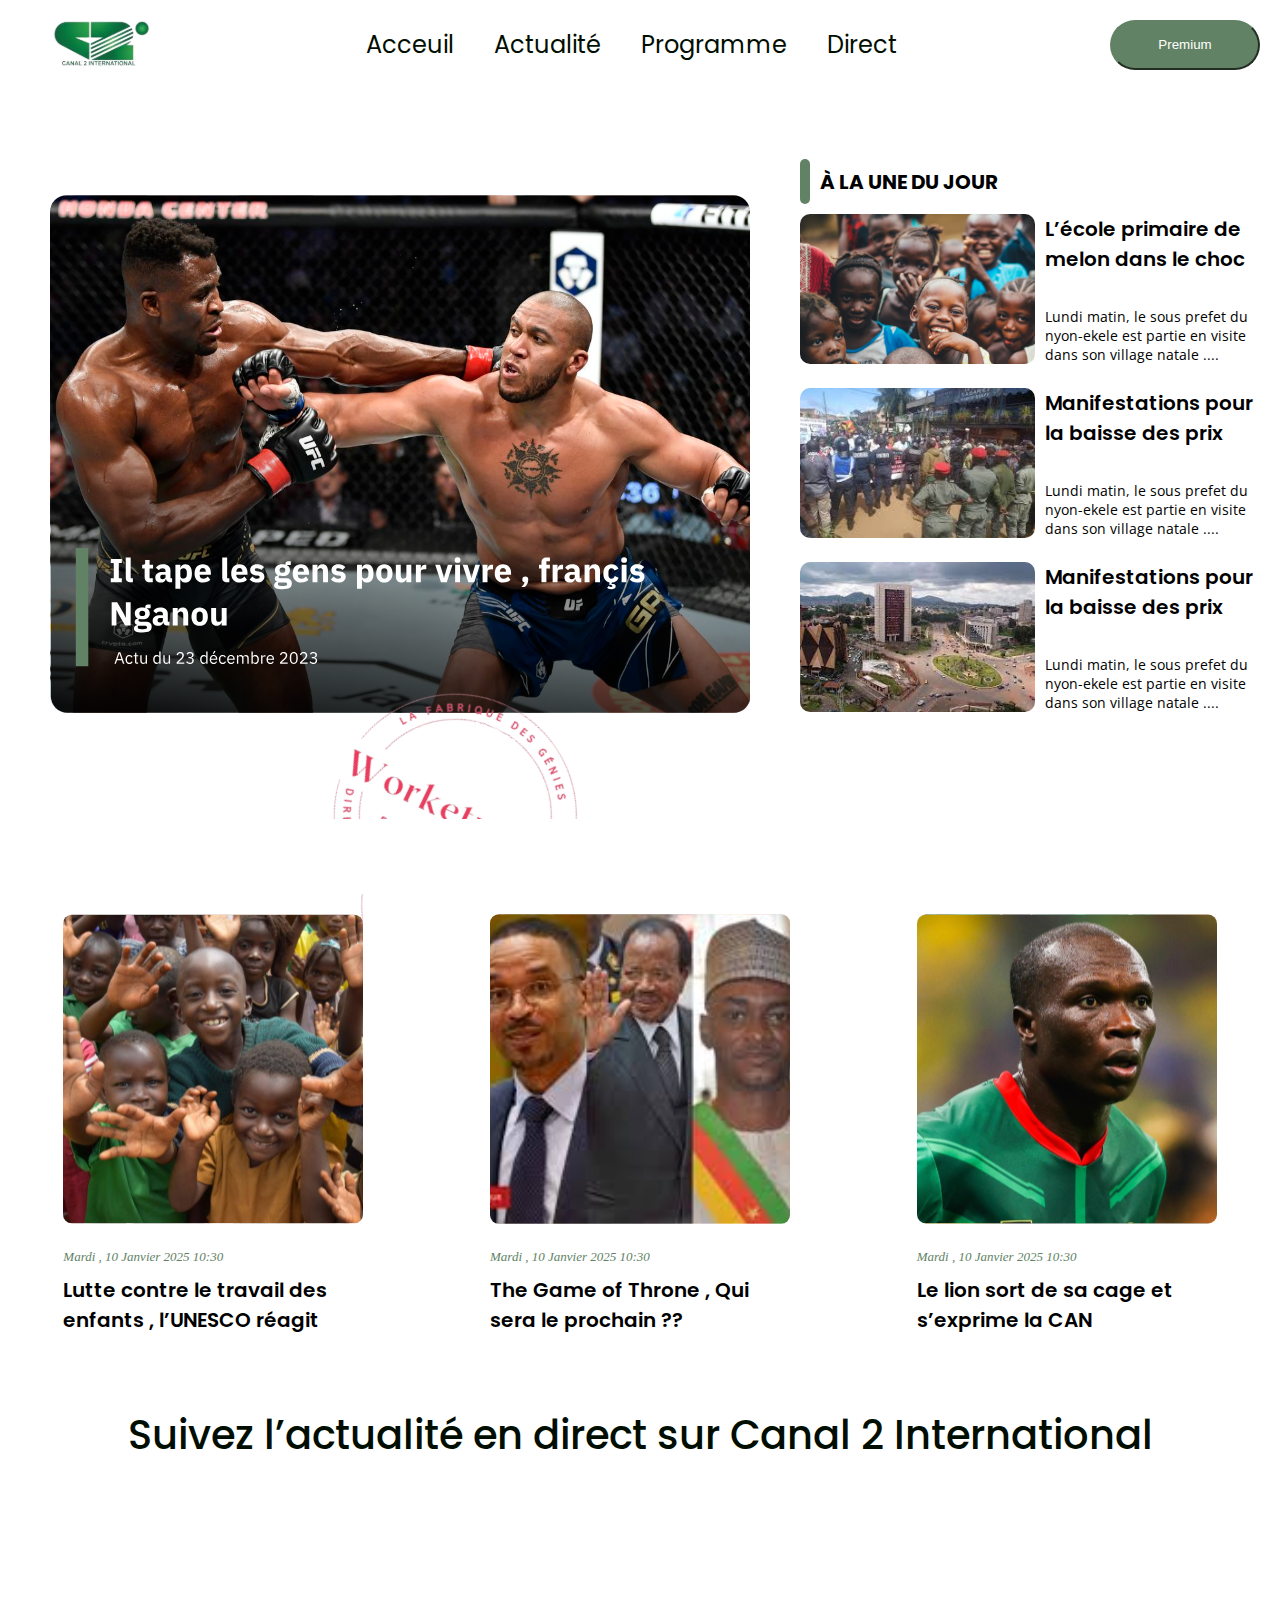
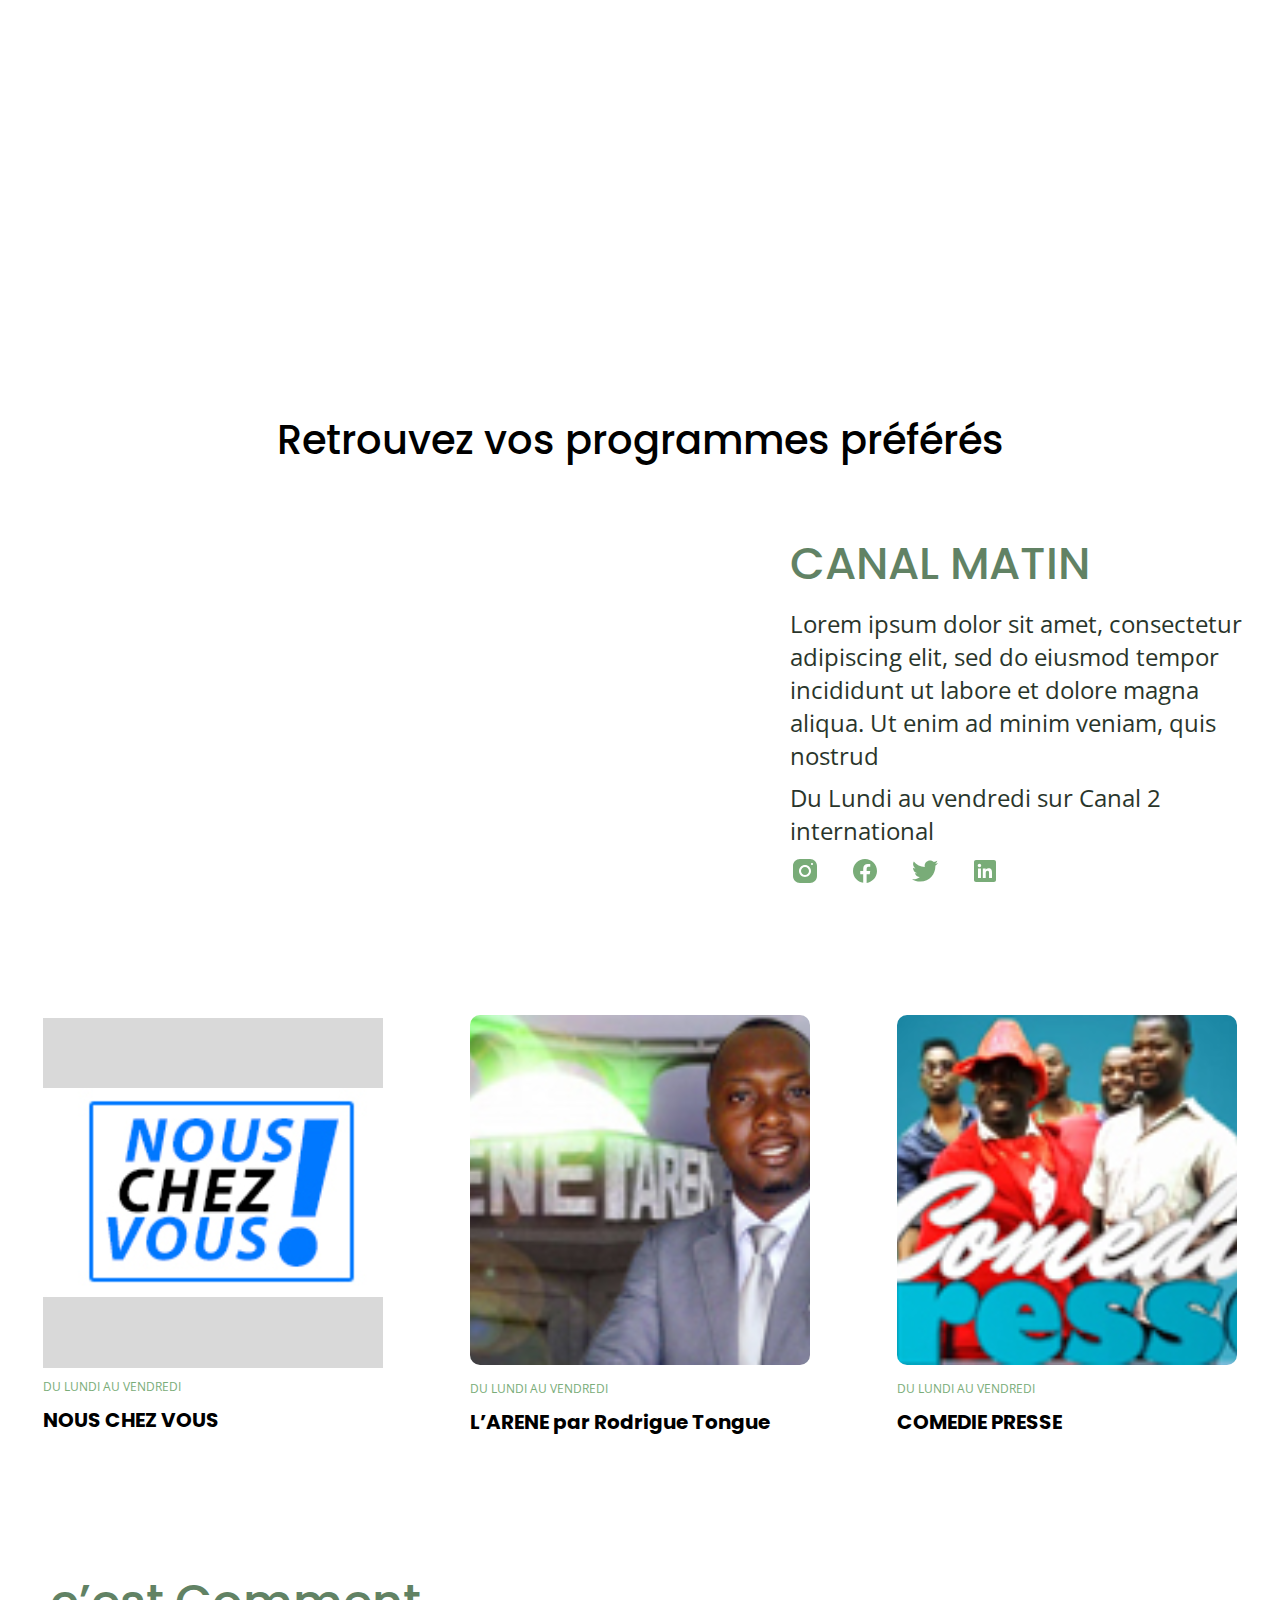
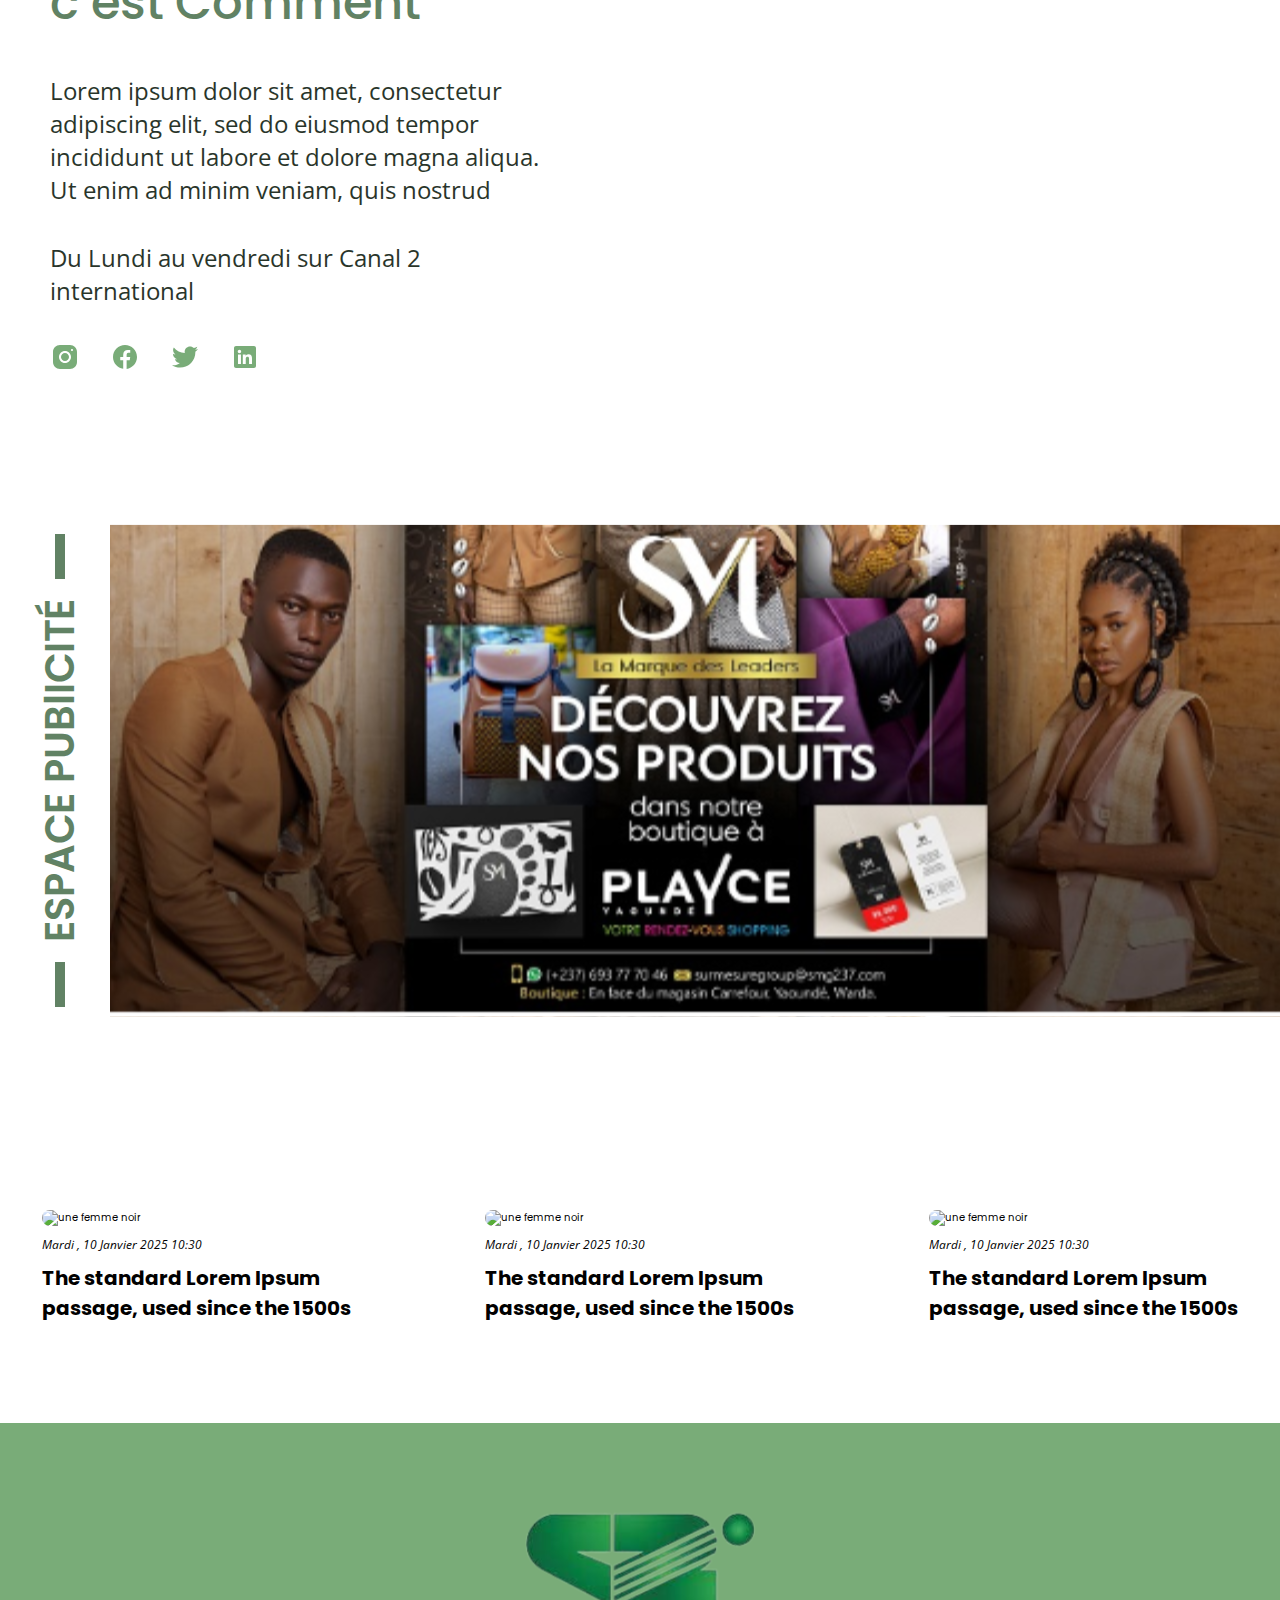
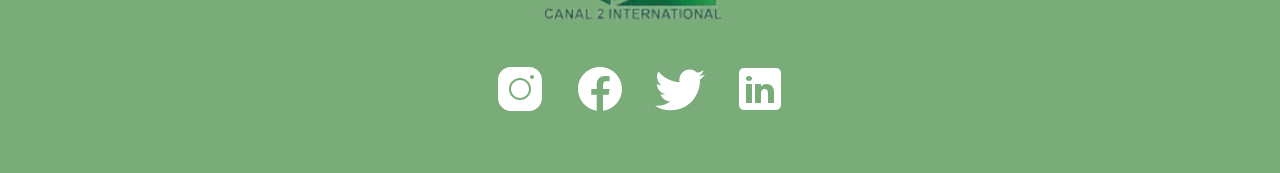
==== index.html @ e52356c8 "finish" ====
<!DOCTYPE html>
<html lang="en">
  <head>
    <meta charset="UTF-8" />
    <meta name="viewport" content="width=device-width, initial-scale=1.0" />
    <link rel="stylesheet" href="assets/css/style.css" />
    <title>Canal 2 internationnal</title>
  </head>

  <body>
    <section class="header">
      <div class="navbar">
        <img src="assets/img/logo-canal2.svg" alt="logo de canal2" />
        <div class="nav">
          <nav>
            <ul>
              <li><a href="">Acceuil</a></li>
              <li><a href="">Actualité</a></li>
              <li><a href="">Programme</a></li>
              <li><a href="">Direct</a></li>
            </ul>
          </nav>
        </div>
        <button>Premium</button>
      </div>
    </section>

    <section class="first-container">
      <div class="Nganou">
        <div class="background-img">
          <img src="assets/img/Nganou.svg" alt="un combat de Francis Nganou" />
        </div>
      </div>

      <div class="alaunedujour">
        <div class="title">
          <div class="barre-verte"></div>
          <h1>À LA UNE DU JOUR</h1>
        </div>
        <div class="news">
          <div class="parent">
            <img src="assets/img/enfants-joyeux.svg" alt="des enfants joyeux" />
            <div class="text-img">
              <h2>L’école primaire de melon dans le choc</h2>
              <p>
                Lundi matin, le sous prefet du nyon-ekele est partie en visite
                dans son village natale ....
              </p>
            </div>
          </div>

          <div class="parent">
            <img
              src="assets/img/force-de-securité.svg"
              alt="une manifestation"
            />
            <div class="text-img">
              <h2>Manifestations pour la baisse des prix</h2>
              <p>
                Lundi matin, le sous prefet du nyon-ekele est partie en visite
                dans son village natale ....
              </p>
            </div>
          </div>

          <div class="parent">
            <img
              src="assets/img/poste-centrale.svg"
              alt="poste centrale de yaoundé"
            />
            <div class="text-img">
              <h2>Manifestations pour la baisse des prix</h2>
              <p>
                Lundi matin, le sous prefet du nyon-ekele est partie en visite
                dans son village natale ....
              </p>
            </div>
          </div>
        </div>
      </div>
    </section>

    <section class="second-section">
      <div class="card-container">
        <img src="assets/img/enfant-joyeux-2.svg" alt="enfants travailleurs" />
        <div class="texte">
          <p>Mardi , 10 Janvier 2025 10:30</p>
          <h1>Lutte contre le travail des <br />enfants , l’UNESCO réagit</h1>
        </div>
      </div>

      <div class="card-container">
        <img src="assets/img/president.svg" alt="le président" />
        <div class="texte">
          <p>Mardi , 10 Janvier 2025 10:30</p>
          <h1>The Game of Throne , Qui <br />sera le prochain ??</h1>
        </div>
      </div>

      <div class="card-container">
        <img src="assets/img/vincent-aboubakar.svg" alt="vincent aboubakar" />
        <div class="texte">
          <p>Mardi , 10 Janvier 2025 10:30</p>
          <h1>
            Le lion sort de sa cage et <br />
            s’exprime la CAN
          </h1>
        </div>
      </div>
    </section>

    <section class="actualite">
      <h1>Suivez l’actualité en direct sur Canal 2 International</h1>
      <div class="video-zogo">
        <iframe
          width="560"
          height="315"
          src="https://www.youtube.com/embed/KUTPD2G946o?si=LKv_XAJVpcHr-84c"
          title="YouTube video player"
          frameborder="0"
          allow="accelerometer; autoplay; clipboard-write; encrypted-media; gyroscope; picture-in-picture; web-share"
          referrerpolicy="strict-origin-when-cross-origin"
          allowfullscreen
        ></iframe>
      </div>
    </section>

    <section class="programme">
      <h1>Retrouvez vos programmes préférés</h1>
      <div class="together">
        <div class="canal-matin">
          <iframe
            width="560"
            height="315"
            src="https://www.youtube.com/embed/G9CvXDHegdo?si=Xrhlc-I5JY6jbxoQ"
            title="YouTube video player"
            frameborder="0"
            allow="accelerometer; autoplay; clipboard-write; encrypted-media; gyroscope; picture-in-picture; web-share"
            referrerpolicy="strict-origin-when-cross-origin"
            allowfullscreen
          ></iframe>
        </div>
        <div class="text-canalmatin">
          <h1>CANAL MATIN</h1>
          <p>
            Lorem ipsum dolor sit amet, consectetur adipiscing elit, sed do
            eiusmod tempor incididunt ut labore et dolore magna aliqua. Ut enim
            ad minim veniam, quis nostrud
          </p>
          <p>Du Lundi au vendredi sur Canal 2 international</p>
          <div class="matin-icon">
            <a href=""
              ><img src="assets/img/icons8-instagram.svg" alt="logo instagram"
            /></a>
            <a href=""
              ><img
                src="assets/img/icons8-facebook-nouveau.svg"
                alt="logo facebook"
            /></a>
            <a href="">
              <img src="assets/img/icons8-twitter.svg" alt="logo twiter"
            /></a>
            <a href=""
              ><img src="assets/img/icons8-linkedin.svg" alt="logo linkedin"
            /></a>
          </div>
        </div>
      </div>
    </section>

    <section class="other-programme">
      <div class="bloc">
        <div class="bloc-img">
          <div class="white-card">
            <img
              src="assets/img/nous chez vous.svg"
              alt="emission nous chez vous"
            />
          </div>
        </div>
        <div class="bloc-text">
          <p>DU LUNDI AU VENDREDI</p>
          <h1>NOUS CHEZ VOUS</h1>
        </div>
      </div>

      <div class="bloc">
        <div class="bloc-img">
          <img src="assets/img/L'ARÈNE.svg" alt="emission l'arène" />
        </div>
        <div class="bloc-text">
          <p>DU LUNDI AU VENDREDI</p>
          <h1>L’ARENE par Rodrigue Tongue</h1>
        </div>
      </div>

      <div class="bloc">
        <div class="bloc-img">
          <img
            src="assets/img/comedie presse.svg"
            alt="emission comédie presse"
          />
        </div>
        <div class="bloc-text">
          <p>DU LUNDI AU VENDREDI</p>
          <h1>COMEDIE PRESSE</h1>
        </div>
      </div>
    </section>

    <section class="comment">
      <div class="bigger">
        <div class="comment-text">
          <h1>c’est Comment</h1>
          <p>
            Lorem ipsum dolor sit amet, consectetur adipiscing elit, sed do
            eiusmod tempor incididunt ut labore et dolore magna aliqua. Ut enim
            ad minim veniam, quis nostrud
          </p>
          <p>Du Lundi au vendredi sur Canal 2 international</p>
          <div class="matin-icon">
            <a href=""
              ><img src="assets/img/icons8-instagram.svg" alt="logo instagram"
            /></a>
            <a href=""
              ><img
                src="assets/img/icons8-facebook-nouveau.svg"
                alt="logo facebook"
            /></a>
            <a href="">
              <img src="assets/img/icons8-twitter.svg" alt="logo twiter"
            /></a>
            <a href=""
              ><img src="assets/img/icons8-linkedin.svg" alt="logo linkedin"
            /></a>
          </div>
        </div>

        <div class="comment-img">
          <iframe
            width="560"
            height="315"
            src="https://www.youtube.com/embed/RKC0H12VLCM?si=16-VO_vC5bZf873r"
            title="YouTube video player"
            frameborder="0"
            allow="accelerometer; autoplay; clipboard-write; encrypted-media; gyroscope; picture-in-picture; web-share"
            referrerpolicy="strict-origin-when-cross-origin"
            allowfullscreen
          ></iframe>
        </div>
      </div>
    </section>

    <section class="leader">
      <div class="leader-barre">
        <div class="barre-verte2"></div>
        <div class="pub">
          <h1>ESPACE PUBlICITÉ</h1>
        </div>
        <div class="barre-verte2"></div>
      </div>

      <img src="assets/img/place.svg" alt="Playce" />
    </section>

    <section class="femme-noir">
      <div class="big">
        <div class="femme-img">
          <img src="assets/img/femme noir.svg" alt="une femme noir" />
        </div>
        <div class="femme-text">
          <p>Mardi , 10 Janvier 2025 10:30</p>
          <h1>The standard Lorem Ipsum <br />passage, used since the 1500s</h1>
        </div>
      </div>

      <div class="big">
        <div class="femme-img">
          <img src="assets/img/femme noir.svg" alt="une femme noir" />
        </div>
        <div class="femme-text">
          <p>Mardi , 10 Janvier 2025 10:30</p>
          <h1>The standard Lorem Ipsum <br />passage, used since the 1500s</h1>
        </div>
      </div>

      <div class="big">
        <div class="femme-img">
          <img src="assets/img/femme noir.svg" alt="une femme noir" />
        </div>
        <div class="femme-text">
          <p>Mardi , 10 Janvier 2025 10:30</p>
          <h1>The standard Lorem Ipsum <br />passage, used since the 1500s</h1>
        </div>
      </div>
    </section>

    <footer>
      <div class="fouter">
        <img
          src="assets/img/logo-canal2.svg"
          alt="logo de canal2"
          class="logo-footer"
        />
        <div class="icon">
          <a href=""
            ><img src="assets/img/white instagram.svg" alt="logo instagram"
          /></a>
          <a href=""
            ><img src="assets/img/white facebook.svg" alt="logo facebook"
          /></a>
          <a href="">
            <img src="assets/img/white twiter.svg" alt="logo twiter"
          /></a>
          <a href=""
            ><img src="assets/img/white linkedin.svg" alt="logo linkedin"
          /></a>
        </div>
      </div>
    </footer>
  </body>
</html>
---- assets/css/style.css ----
@import url('https://fonts.googleapis.com/css2?family=IBM+Plex+Sans:ital,wght@0,100;0,200;0,300;0,400;0,500;0,600;0,700;1,100;1,200;1,300;1,400;1,500;1,600;1,700&family=Open+Sans:ital,wght@0,300..800;1,300..800&family=Poppins:ital,wght@0,100;0,200;0,300;0,400;0,500;0,600;0,700;0,800;0,900;1,100;1,200;1,300;1,400;1,500;1,600;1,700;1,800;1,900&family=Roboto:ital,wght@0,100;0,300;0,400;0,500;0,700;0,900;1,100;1,300;1,400;1,500;1,700;1,900&display=swap');

*,
*::after,
*::before {
  margin: 0;
  padding: 0;
  outline: 0;
  box-sizing: border-box;
}

html {
  margin: 0;
  padding: 0;
  font-size: 10px;
  font-family: IBM Plex Sans", sans-serif;
}

body p {
  font-family: "Open Sans", sans-serif;
}

body {
  font-family: "Poppins", serif;
  width: 100%;
  height: 100%;
}
/* !---------------------------------------------------------------- */
/* ?section nav barre */

.navbar {
  display: flex;
  justify-content: space-between;
  align-items: center;
  padding: 1rem 2rem 0rem 5rem;
}

ul {
  list-style: none;
  display: flex;
  justify-content: space-between;
  align-items: center;
  gap: 4rem;
}

a {
  text-decoration: none;
  color: #000e01;
  font-size: 2.4rem;
  font-weight: 400;
}

a:hover {
  color: #618264;
  text-decoration: underline;
}

button {
  width: 15rem;
  height: 5rem;
  border-radius: 5rem;
  background: #618264;
  border-color: #618264;
  color: white;
}

button:hover {
  background: #0d5313;
  transition: all 500ms ease;
  box-shadow: 0.3rem 0.3rem 0.3rem rgb(26, 25, 25);
  color: #d1e7fc;
}

/*! ------------------------------------------------------------------------------------- */
/* ?section first-container */

.first-container {
  display: flex;
  justify-content: space-between;
  gap: 5rem;
  padding: 1rem 2rem 0rem 5rem;
}

.Nganou {
  flex: 1;
}

.alaunedujour {
  flex: 1;
  padding-top: 7rem;
}

.background-img>img {
  width: 70rem;
  height: 73rem;
}

.title {
  display: flex;
  align-items: center;
  gap: 1rem;
  padding-bottom: 1rem;
}

.barre-verte {
  height: 4.5rem;
  width: 1rem;
  background-color: #618264;
  font-weight: 600;
  font-size: 2rem;
  border-radius: 2rem;
}

.news {
  display: flex;
  flex-direction: column;
  justify-content: space-between;
  gap: 2.4rem;
}

.parent {
  display: flex;
  justify-content: space-between;
  gap: 1rem;
}

.text-img {
  display: flex;
  flex-direction: column;
  justify-content: space-between;
}

.text-img>p {
    font-size: 1.4rem;
    font-weight: 400;
}
h2 {
    font-size: 2rem;
    font-weight: 600;
}

/*! --------------------------------------------------------------------------- */
/* ?second-section */

.second-section {
    display: flex;
    justify-content: space-around;
    padding-top: 7rem;
}

.card-container img {
    width: 30rem;
    height: 35rem;
}

.texte>p {
    font-family: Inter;
font-size: 13px;
font-style: italic;
font-weight: 400;
color: #618264;
}

.texte>h1 {
   font-size: 2rem;
   font-weight: 600;
   color: 618264;
}

.texte {
    display: flex;
    flex-direction: column;
    gap: 1rem;
}

/* !---------------------------------------------------------------------------------------------- */
/*  ?section actualite*/

.actualite {
  padding-top: 7rem;
  display: flex;
  flex-direction: column;
  align-items: center;
  justify-content: center;
}

.actualite>h1 {
  text-align: center;
  font-weight: 500;
  font-size: 4rem;
  color:#000e01;
  padding-bottom: 4rem;
}

.video-zogo>iframe {
  border-radius: 2rem;
  height: 40rem;
  width: 80rem;
}

/* !--------------------------------------------------------------------------------------------------- */
/* ?section programme */

.programme {
  padding-top: 10rem;
}

.programme>h1 {
  font-size: 4rem;
  font-weight: 500;
  text-align: center;
}

.together {
  padding : 4rem 0rem 0rem 4rem;
  display: flex;
  justify-content: space-around;
  gap: 3rem;
}

.canal-matin>iframe {
  border-radius: 2rem;
  width: 70rem;
  height: 40rem;
}

.text-canalmatin {
  display: flex;
  flex-direction: column;
  justify-content: space-between;
  padding: 2rem;
}
.text-canalmatin>h1 {
  font-weight: 500;
  font-size: 4.5rem;
  color: #618264;
}

.text-canalmatin>p {
  font-weight: 400;
  font-size: 2.4rem;
  color: #000e01;
  opacity: 84%;
}

.matin-icon {
  display: flex;
  gap: 3rem ;
}

/*! ---------------------------------------------------------------------------------------------------- */
/* ?other-programme secton */

.other-programme {
  display: flex;
  justify-content: space-around;
  align-items: center;
  padding-top: 10rem;
}

.white-card {
  width: 34rem;
  height: 35rem;
  color: white;
  display: flex;
  flex-direction: column;
  justify-content: center;
  background-color:#D9D9D9;
}

.bloc-img>img {
  width: 34rem;
  height: 35rem;
}

.bloc-text {
  display: flex;
  flex-direction: column;
  gap: 1rem;
  padding-top: 1rem;
}

.bloc-text>p {
  font-size: 1.2rem;
  color: #79AC78;
}

/* !------------------------------------------------------------------------------------------ */
/*? footer section */

footer {
  background: #79AC78;
  height: 35rem;
  width: 100%;
  display: flex;
  justify-content: center;
  padding: 5rem;
}

.fouter {
  display: flex;
  flex-direction: column;
  align-items: center;
}

.logo-footer {
  width: 25rem;
  height: 30rem;
}

.icon {
  display: flex;
  gap: 3rem;
}

/* !------------------------------------------------------------------------------------------------------ */
/* ?leader section */

.leader {
  padding: 10rem 0rem 5rem 3rem;
  display: flex;
  justify-content: space-between;
  align-items: center;
  gap: 2rem;
}

.leader-barre {
  display: flex;
  /* flex-direction: column; */
  /* justify-content: center; */
  align-items: center;
  gap: 2rem;
  writing-mode: vertical-rl;
  transform: rotate(180deg);
}

.pub>h1 {
  font-weight: 600;
  font-size: 4rem;
  color: #618264;
  
}

.barre-verte2 {
  height: 4.5rem;
  width: 1rem;
  background-color: #618264;
  font-weight: 600;
  font-size: 2rem;
}

.leader>img {
  width: 117rem;
  height: 579px;
}

/* !---------------------------------------------------------------------------------------------------------- */
/* ?section femme-noir */

.femme-noir {
display: flex;
justify-content: space-around;
gap: 5rem;
padding: 10rem 0rem 10rem 0rem;

}

.femme-img>img {
  width: 34rem;
  height: 35rem;
  border-radius: 1rem;
}

.femme-text {
  display: flex;
  flex-direction: column;
  gap: 1rem;
  padding-top: 1rem;
}

.femme-text>p {
  font-weight: 400;
  font-size: 1.2rem;
  font-style: italic;
}

.femme>h1 {
  font-size: 2.4rem;
  font-weight: 500;
  color: #000e01;
}

/* !------------------------------------------------------------------------------------------------------------------- */
/* ?comment section */

.comment {
  padding: 13rem 5rem 0rem 5rem;
}

.comment-text>h1 {
  font-weight: 500;
  font-size: 4.8rem;
  color: #618264  ;
}

.comment-text>p {
  font-weight: 400;
  font-size: 2.4rem;
  color: #000e01;
  opacity: 84%;
}

.comment-text {
  display: flex;
  flex-direction: column;
  gap: 3.5rem;
  align-content: center;
}

.bigger {
  display: flex;
  justify-content: space-around;
  gap: 6rem;
}

.comment-img>iframe {
  width: 60rem;
  height: 40rem;
  border-radius: 2rem;
}
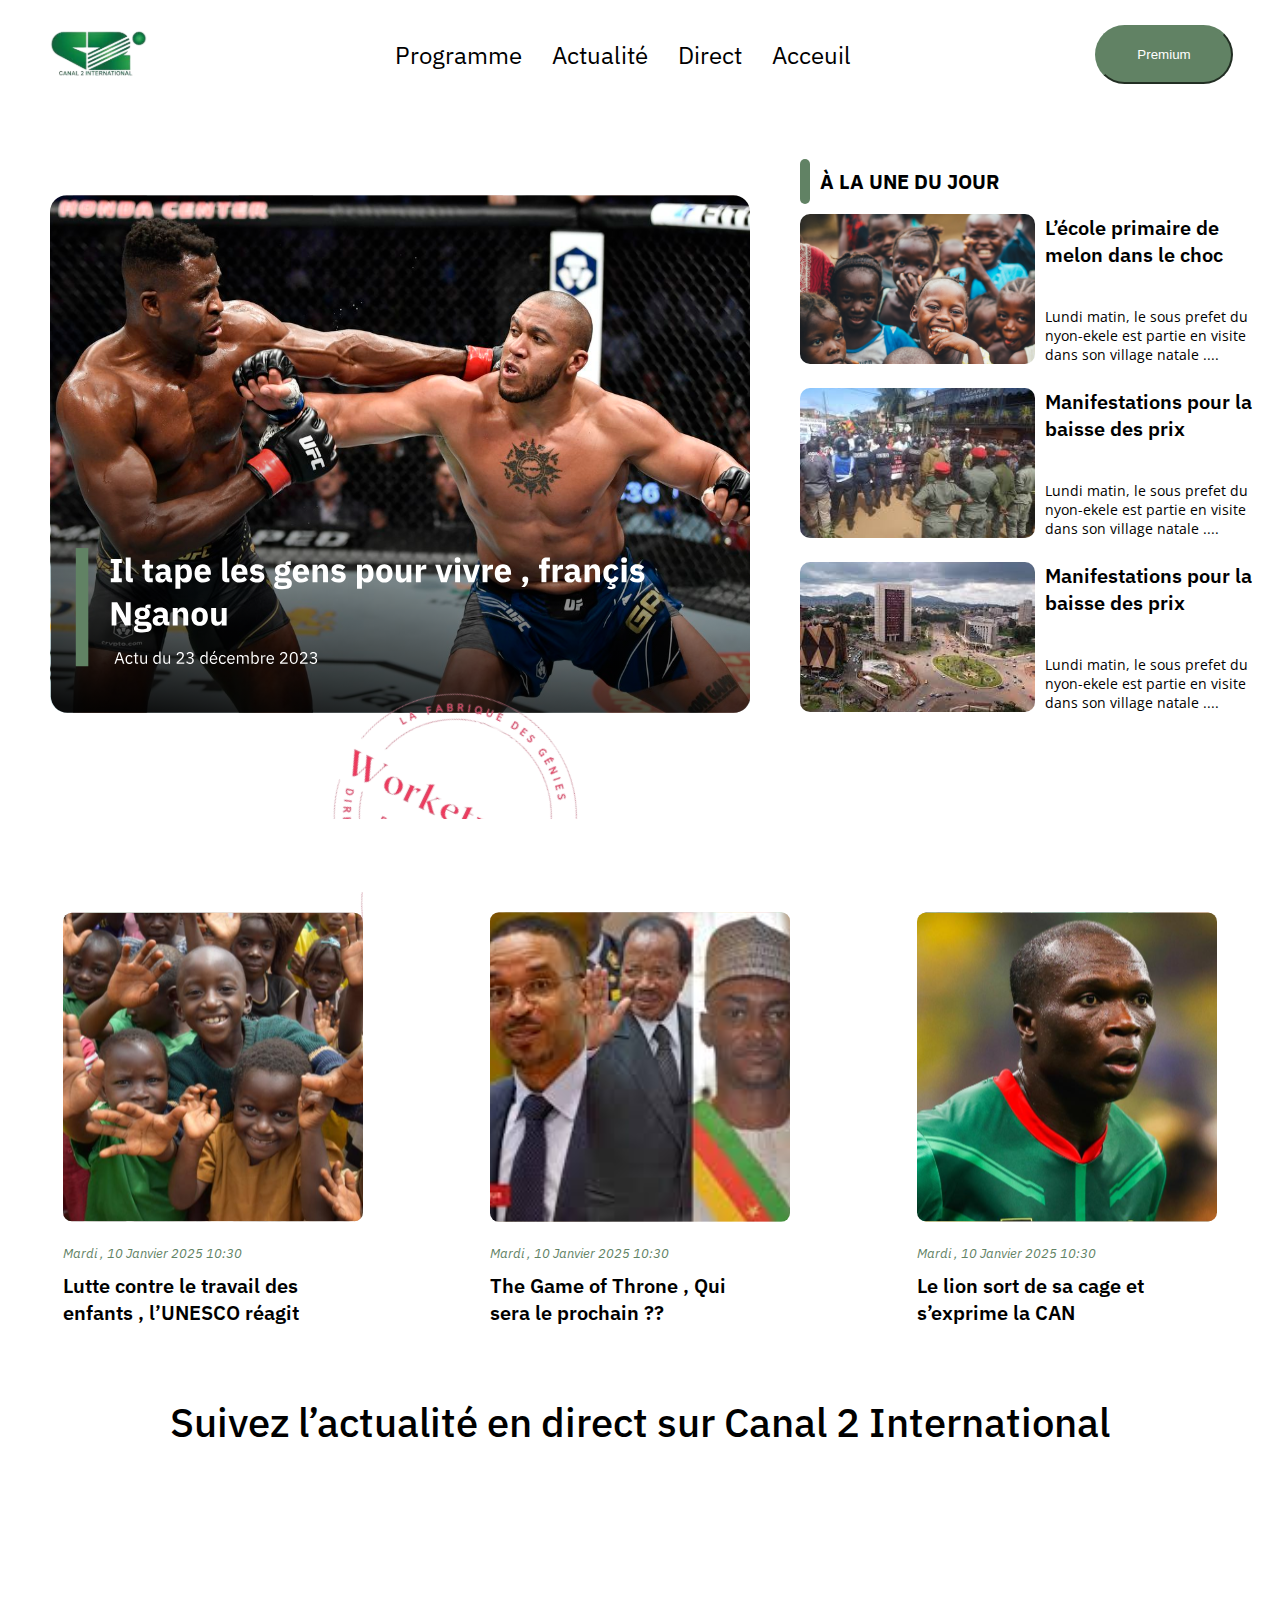
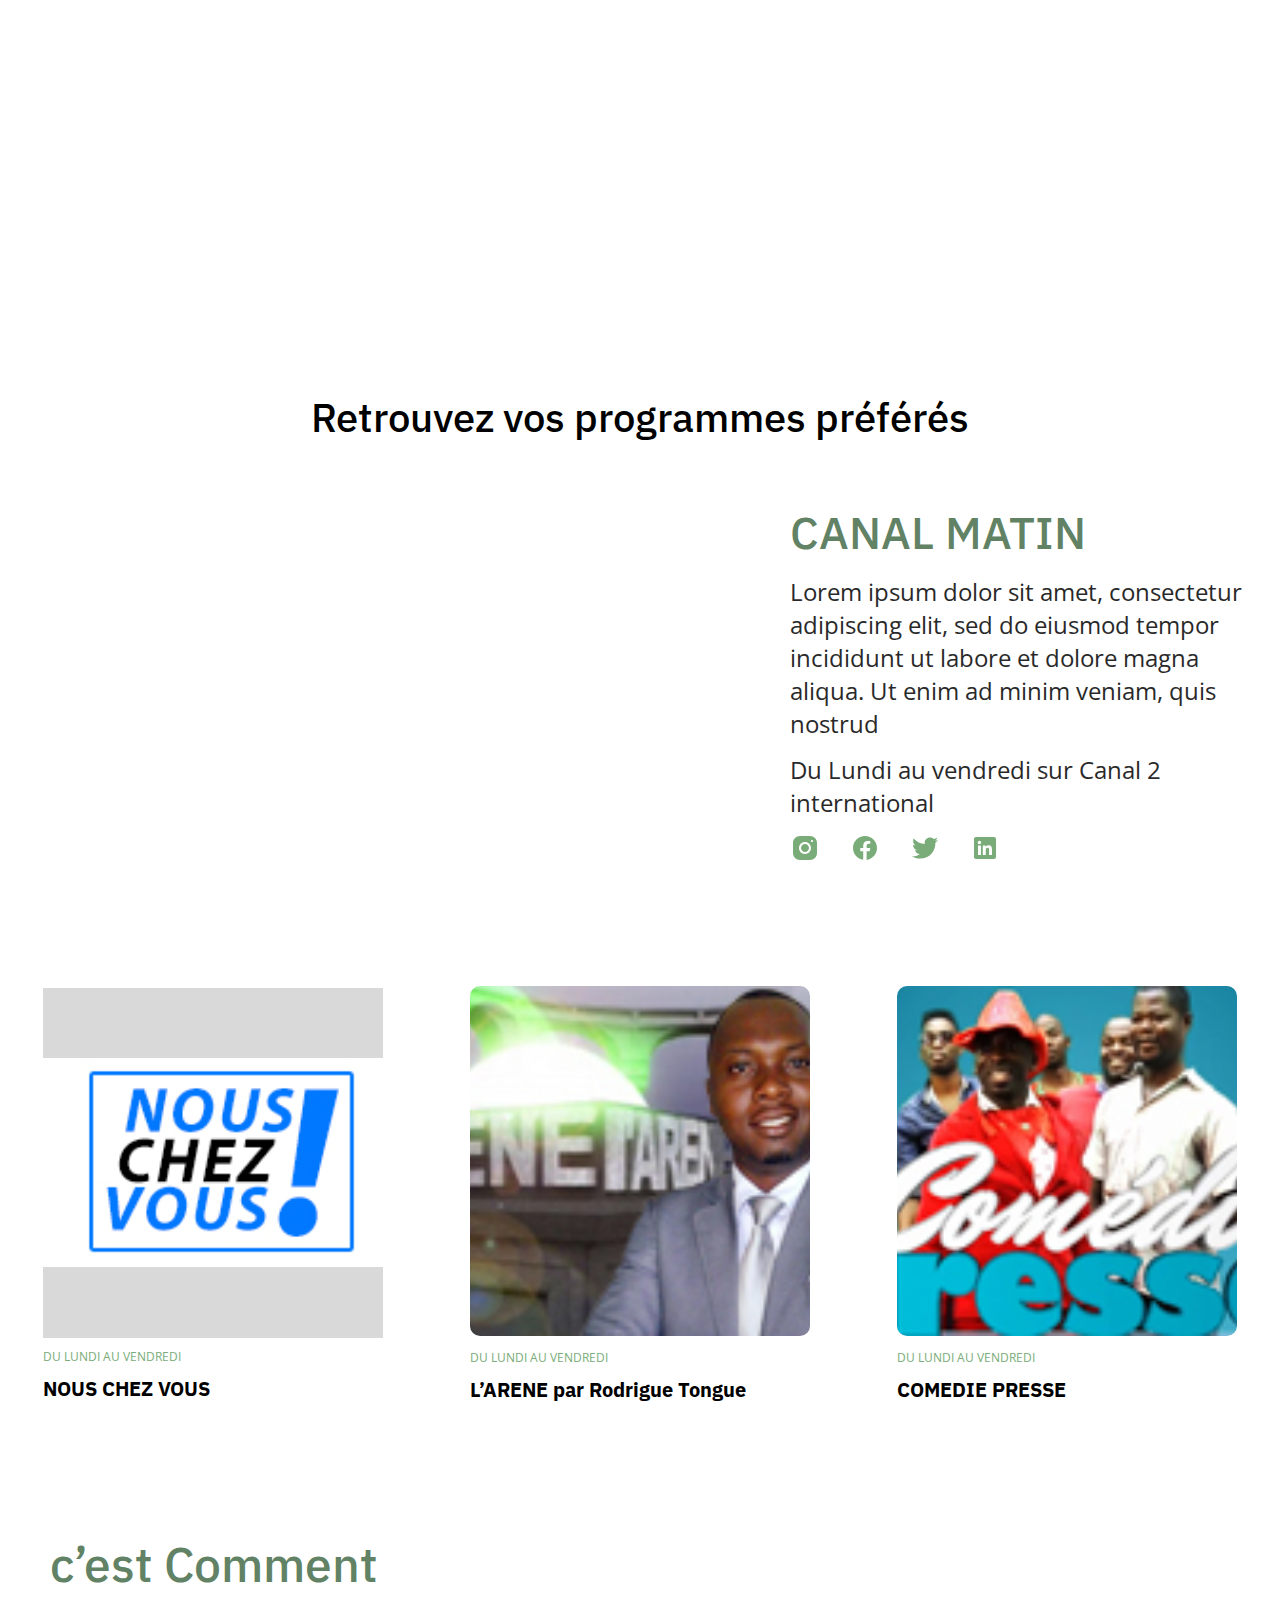
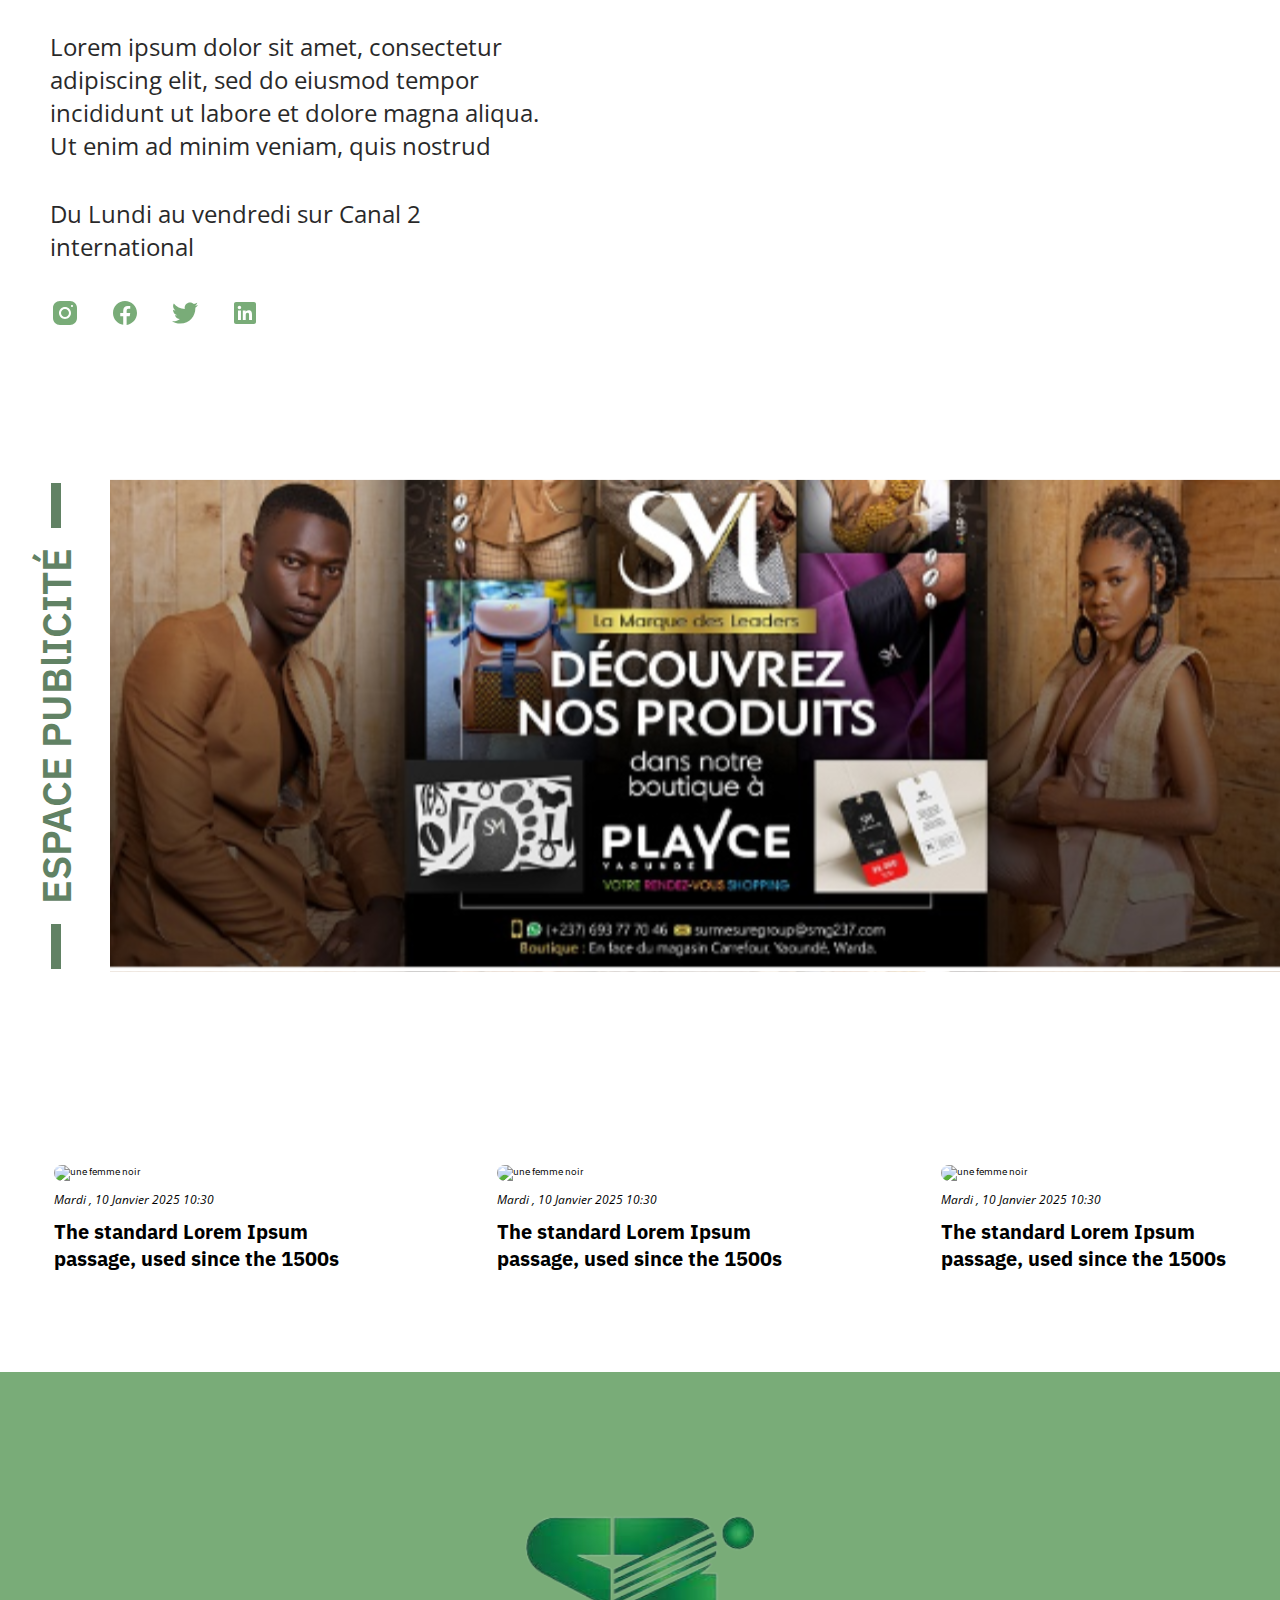
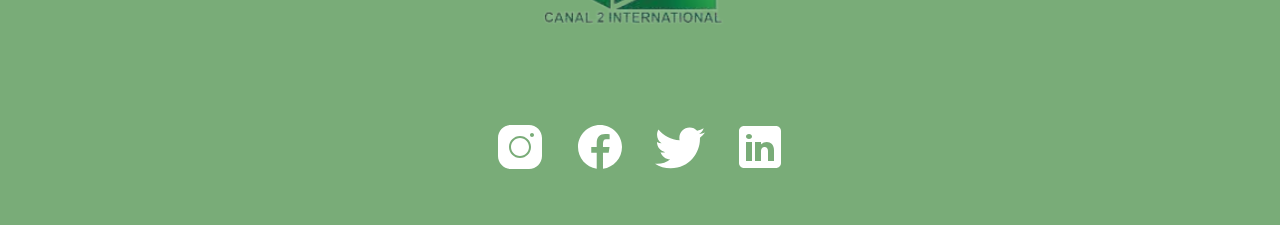
==== commit ca82e105: "retouches" ====
--- a/index.html
+++ b/index.html
@@ -8,22 +8,22 @@
   </head>
 
   <body>
-    <section class="header">
+    <header>
       <div class="navbar">
         <img src="assets/img/logo-canal2.svg" alt="logo de canal2" />
         <div class="nav">
           <nav>
             <ul>
-              <li><a href="">Acceuil</a></li>
-              <li><a href="">Actualité</a></li>
-              <li><a href="">Programme</a></li>
-              <li><a href="">Direct</a></li>
+              <li><a href="#"> Programme </a></li>
+              <li><a href="#"> Actualité </a></li>
+              <li><a href="#"> Direct </a></li>
+              <li><a href="#"> Acceuil  </a></li>
             </ul>
           </nav>
         </div>
         <button>Premium</button>
       </div>
-    </section>
+    </header>
 
     <section class="first-container">
       <div class="Nganou">
--- a/assets/css/style.css
+++ b/assets/css/style.css
@@ -9,65 +9,70 @@
   box-sizing: border-box;
 }
 
+:root {
+  --primary-color:#618264;
+  --seconfary-color: #000e01;
+  --font-IBM: "IBM Plex Sans", sans-serif;
+  --font-open: "Open Sans", sans-serif;
+}
+
 html {
-  margin: 0;
-  padding: 0;
   font-size: 10px;
-  font-family: IBM Plex Sans", sans-serif;
+}
+
+body {
+  font-family: var(--font-IBM);
+  width: 100vw;
+  height: 100vh;
+  overflow-x: hidden;
 }
 
 body p {
-  font-family: "Open Sans", sans-serif;
-}
-
-body {
-  font-family: "Poppins", serif;
-  width: 100%;
-  height: 100%;
-}
+  font-family: var(--font-open);
+}
+
 /* !---------------------------------------------------------------- */
 /* ?section nav barre */
 
 .navbar {
   display: flex;
-  justify-content: space-between;
-  align-items: center;
-  padding: 1rem 2rem 0rem 5rem;
-}
-
-ul {
+  justify-content: space-around;
+  align-items: center;
+  gap: 15rem;
+  padding-top: 2rem;
+}
+
+.navbar ul {
   list-style: none;
   display: flex;
   justify-content: space-between;
   align-items: center;
-  gap: 4rem;
-}
-
-a {
+  gap: 3rem;
+}
+
+.navbar a {
   text-decoration: none;
-  color: #000e01;
+  color: var(--secondary-color);
   font-size: 2.4rem;
-  font-weight: 400;
-}
-
-a:hover {
-  color: #618264;
+}
+
+.navbar a:hover {
+  color: var(--primary-color)
   text-decoration: underline;
 }
 
-button {
-  width: 15rem;
-  height: 5rem;
+.navbar button {
+  padding: 2rem 4rem;
   border-radius: 5rem;
-  background: #618264;
-  border-color: #618264;
+  background:   var(--primary-color);
+  border-color: var(--primary-color);
   color: white;
 }
 
-button:hover {
+.navbar button:hover {
   background: #0d5313;
   transition: all 500ms ease;
-  box-shadow: 0.3rem 0.3rem 0.3rem rgb(26, 25, 25);
+  box-shadow:.3rem.3rem.3rem rgb(26, 25, 25);
   color: #d1e7fc;
 }
 
@@ -77,8 +82,9 @@
 .first-container {
   display: flex;
   justify-content: space-between;
+  align-items: start;
   gap: 5rem;
-  padding: 1rem 2rem 0rem 5rem;
+  padding: 0 2rem 0 5rem;
 }
 
 .Nganou {
@@ -93,6 +99,7 @@
 .background-img>img {
   width: 70rem;
   height: 73rem;
+
 }
 
 .title {
@@ -105,7 +112,7 @@
 .barre-verte {
   height: 4.5rem;
   width: 1rem;
-  background-color: #618264;
+  background-color: var(--primary-color);
   font-weight: 600;
   font-size: 2rem;
   border-radius: 2rem;
@@ -132,7 +139,6 @@
 
 .text-img>p {
     font-size: 1.4rem;
-    font-weight: 400;
 }
 h2 {
     font-size: 2rem;
@@ -154,11 +160,11 @@
 }
 
 .texte>p {
-    font-family: Inter;
+    font-family: var(--font-IBM);
 font-size: 13px;
 font-style: italic;
 font-weight: 400;
-color: #618264;
+color: var(--primary-color);
 }
 
 .texte>h1 {
@@ -188,7 +194,7 @@
   text-align: center;
   font-weight: 500;
   font-size: 4rem;
-  color:#000e01;
+  color:var(--secondary-color);
   padding-bottom: 4rem;
 }
 
@@ -233,13 +239,13 @@
 .text-canalmatin>h1 {
   font-weight: 500;
   font-size: 4.5rem;
-  color: #618264;
+  color: var(--primary-color);
 }
 
 .text-canalmatin>p {
   font-weight: 400;
   font-size: 2.4rem;
-  color: #000e01;
+  color: var(--secondary-color);
   opacity: 84%;
 }
 
@@ -290,7 +296,7 @@
 
 footer {
   background: #79AC78;
-  height: 35rem;
+  /* height: 35rem; */
   width: 100%;
   display: flex;
   justify-content: center;
@@ -337,14 +343,14 @@
 .pub>h1 {
   font-weight: 600;
   font-size: 4rem;
-  color: #618264;
+  color: var(--primary-color);
   
 }
 
 .barre-verte2 {
   height: 4.5rem;
   width: 1rem;
-  background-color: #618264;
+  background-color: var(--primary-color);
   font-weight: 600;
   font-size: 2rem;
 }
@@ -387,7 +393,7 @@
 .femme>h1 {
   font-size: 2.4rem;
   font-weight: 500;
-  color: #000e01;
+  color: var(--secondary-color);
 }
 
 /* !------------------------------------------------------------------------------------------------------------------- */
@@ -406,7 +412,7 @@
 .comment-text>p {
   font-weight: 400;
   font-size: 2.4rem;
-  color: #000e01;
+  color: var(--secondary-color);
   opacity: 84%;
 }
 
